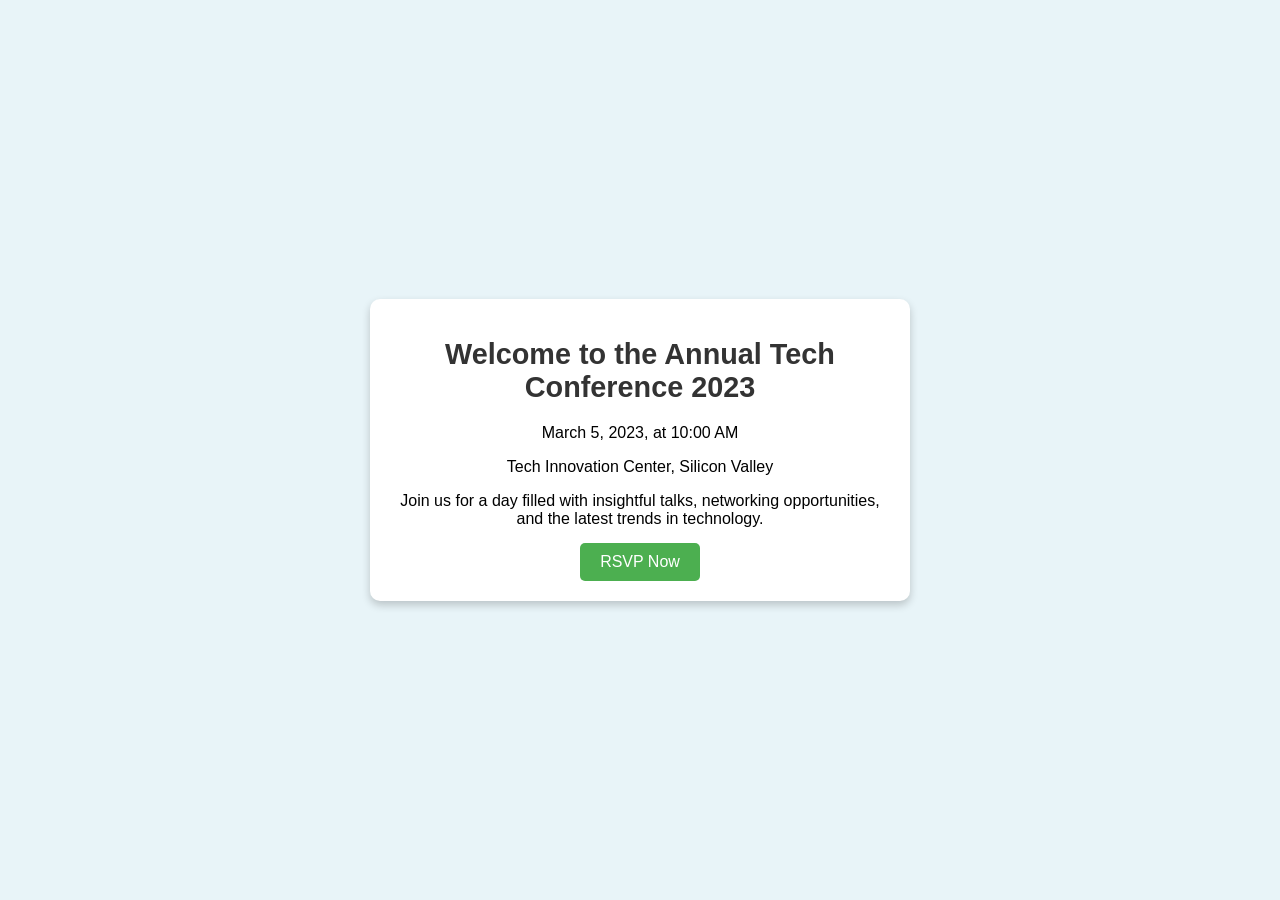
==== index.html @ 14848aa3 "coba" ====
<!DOCTYPE html>
<html lang="en">

<head>
    <meta charset="UTF-8">
    <meta name="viewport" content="width=device-width, initial-scale=1.0">
    <title>Annual Tech Conference 2023</title>
    <link rel="stylesheet" href="style.css">
    <title>Document</title>
</head>
<body>
    <main class="event-invitation">
        <h1>Welcome to the Annual Tech Conference 2023</h1>
        <p class="date-time">March 5, 2023, at 10:00 AM</p>
        <p class="venue">Tech Innovation Center, Silicon Valley</p>
        <p class="description">
            Join us for a day filled with insightful talks, networking opportunities, and the latest trends in
            technology.
        </p>
        <button class="rsvp-button">RSVP Now</button>
    </main>
</body>
</html>
---- style.css ----
body {
    font-family: 'Arial', sans-serif;
    margin: 0;
    padding: 0;
    background-color: #e8f4f8;
    display: flex;
    justify-content: center;
    align-items: center;
    height: 100vh;
    text-align: center;
}

.event-invitation {
    background-color: #ffffff;
    padding: 20px;
    border-radius: 10px;
    box-shadow: 0 4px 8px rgba(0, 0, 0, 0.2);
    width: 100%;
    max-width: 500px;
    margin: 20px;
}

.event-invitation h1 {
    color: #333;
    font-size: 1.8rem;
    margin-bottom: 20px;
}

.event-invitation .date-time, 
.event-invitation .venue, 
.event-invitation .description {
    margin-bottom: 15px;
    font-size: 1rem;
}

.rsvp-button {
    padding: 10px 20px;
    background-color: #4CAF50;
    color: white;
    border: none;
    border-radius: 5px;
    cursor: pointer;
    font-size: 1rem;
}

.rsvp-button:hover {
    background-color: #45a049;
}

@media screen and (max-width: 768px) {
    .event-invitation {
        padding: 15px;
    }

    .event-invitation h1 {
        font-size: 1.5rem;
    }
}

@media screen and (max-width: 480px) {
    .event-invitation {
        padding: 10px;
    }

    .event-invitation h1 {
        font-size: 1.2rem;
    }

    .event-invitation p {
        font-size: 0.9rem;
    }
}
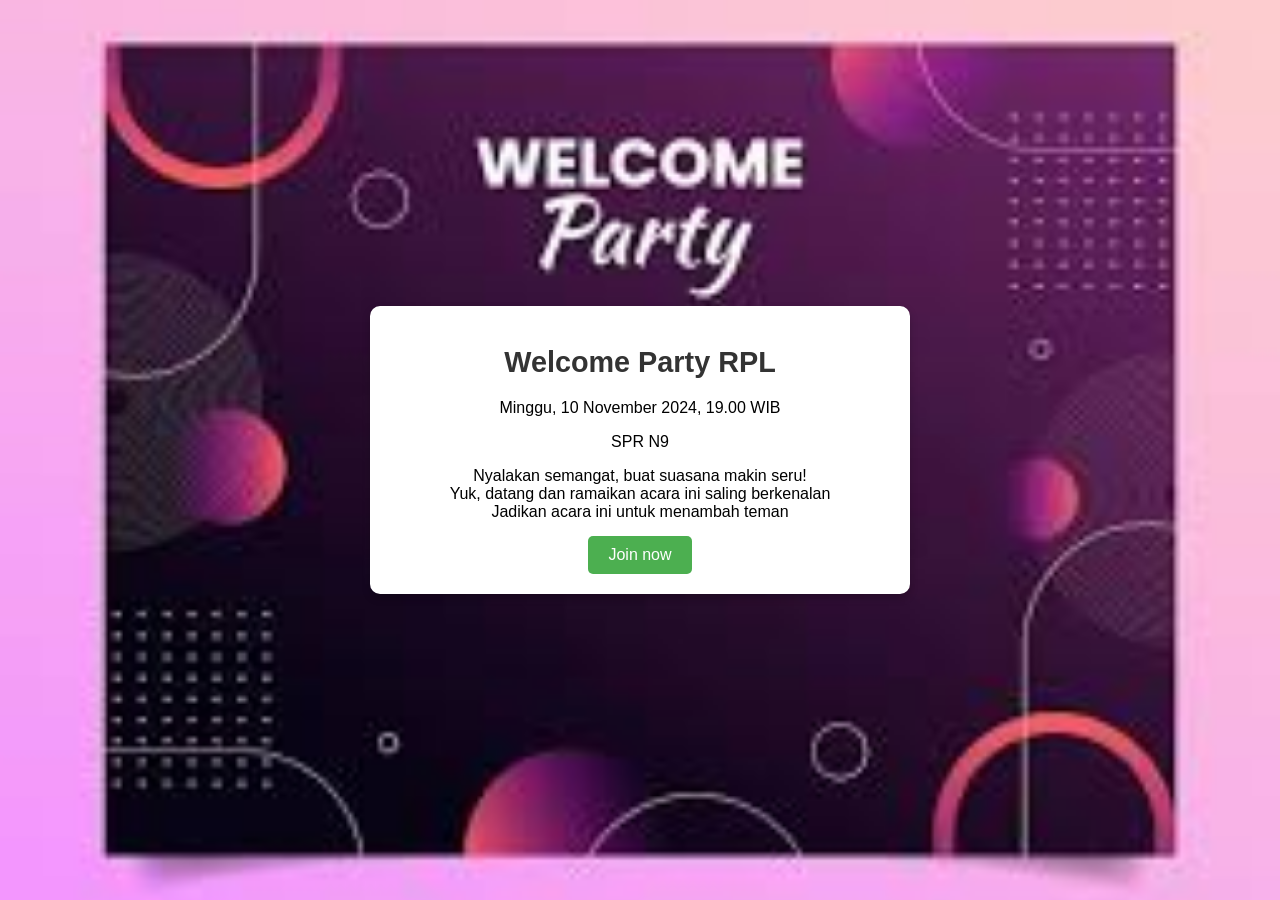
==== commit eb8eaa2c: "tugas_pweb" ====
--- a/index.html
+++ b/index.html
@@ -10,14 +10,15 @@
 </head>
 <body>
     <main class="event-invitation">
-        <h1>Welcome to the Annual Tech Conference 2023</h1>
-        <p class="date-time">March 5, 2023, at 10:00 AM</p>
-        <p class="venue">Tech Innovation Center, Silicon Valley</p>
+        <h1>Welcome Party RPL</h1>
+        <p class="date-time">Minggu, 10 November 2024, 19.00 WIB</p>
+        <p class="venue">SPR N9</p>
         <p class="description">
-            Join us for a day filled with insightful talks, networking opportunities, and the latest trends in
-            technology.
+            Nyalakan semangat, buat suasana makin seru! <br>
+            Yuk, datang dan ramaikan acara ini saling berkenalan <br>
+            Jadikan acara ini untuk menambah teman
         </p>
-        <button class="rsvp-button">RSVP Now</button>
+        <button class="rsvp-button">Join now</button>
     </main>
 </body>
 </html>
--- a/style.css
+++ b/style.css
@@ -8,6 +8,9 @@
     align-items: center;
     height: 100vh;
     text-align: center;
+    background-image: url('img/welpar11.jpeg');
+    background-size: cover;
+    background-position: center;
 }
 
 .event-invitation {
